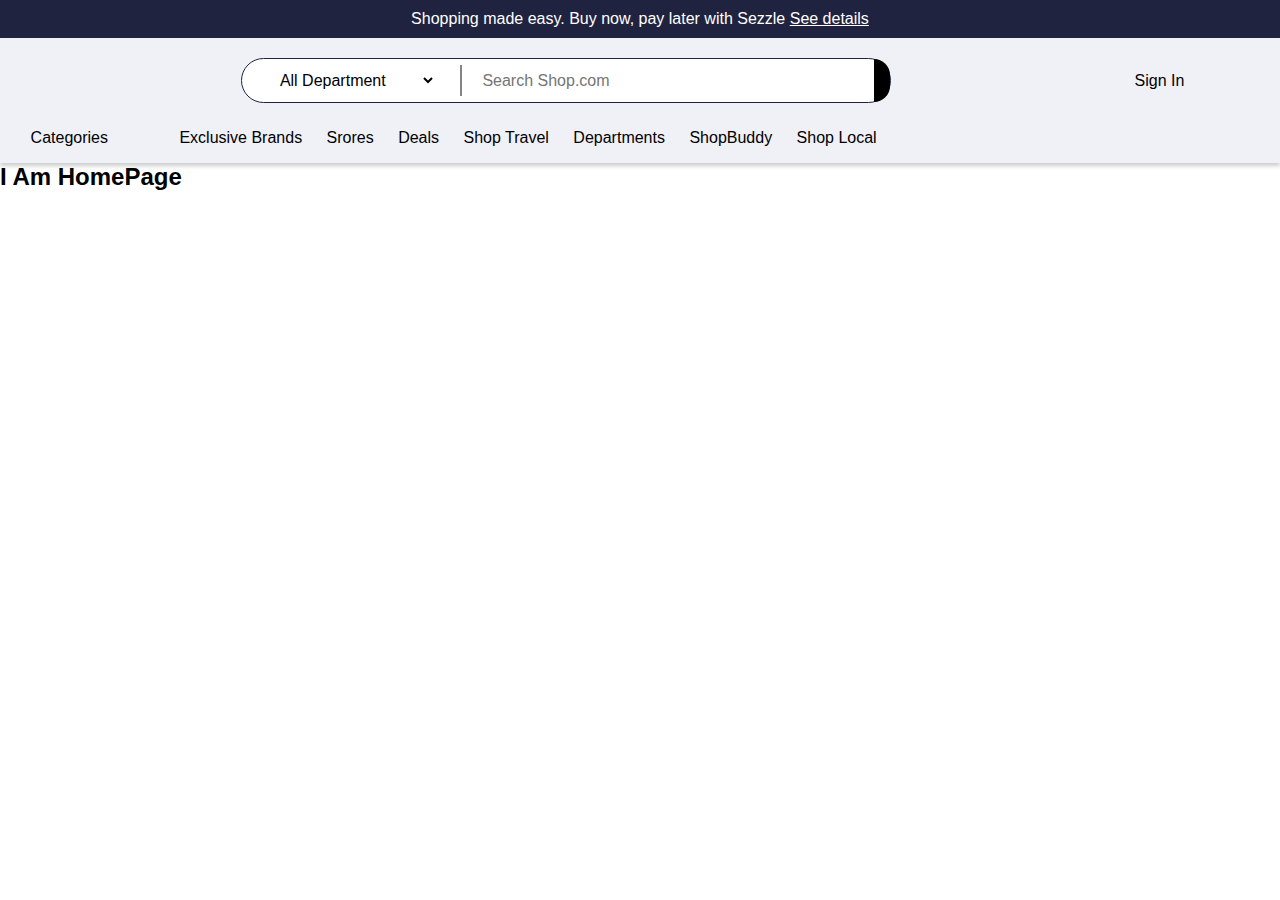
==== index.html @ d6e65380 "Day 2 Task Completed" ====
<!DOCTYPE html>
<html lang="en">

<head>
    <meta charset="UTF-8">
    <meta http-equiv="X-UA-Compatible" content="IE=edge">
    <meta name="viewport" content="width=device-width, initial-scale=1.0">
    <script src="https://code.jquery.com/jquery-1.10.2.js"></script>
    <title>SHOP.COM - Login Page</title>
    <link rel="stylesheet" href="index.css">
</head>

<body>
    <div id="nav-placeholder">

    </div>
   <h2>I Am HomePage</h2>
</body>

</html>

<script src="login.js"></script>
---- index.css ----
body {
    font-family: Roboto, Arial, Helvetica, sans-serif;
}

* {
    margin: 0;
    padding: 0;
    box-sizing: border-box;
}

/* Header Css */
header {
    background: #f0f1f7;
    box-shadow: 0 3px 4px rgba(0, 0, 0, .2);
}

.headBanner {
    background: #202340;
    color: white;
    text-align: center;
    padding: 10px;
}

.headBanner>a {
    background: #202340;
    color: white;
}

.searchSection {
    margin-left: 2%;
    margin-right: 2%;
    margin-top: 20px;
    display: grid;
    grid-template-columns: 65% 35%;
}

.searchSection>div {
    display: flex;
    gap: 40px;

}

.searchSection>div>img:first-child {
    width: 175px;
}

.searchBar {
    display: flex;
    align-items: center;
    position: relative;
    justify-content: space-between;
    background-color: #fff;
    border: 1px solid #202340;
    border-radius: 45px;
    width: 100%;
    height: 45px;
    max-height: 45px;
    max-width: 650px;
}

.searchBar>input {
    width: 60%;
    border: none;
    height: 70%;
    padding-left: 20px;
    font-size: 16px;
    background-color: transparent;
    border-left: 2px solid rgb(133, 133, 133);
}

.searchBar>img {
    height: 100%;
    padding: 8px;
    padding-top: 11px;
    border-radius: 00 100px 100px 0;
    background-color: black;

}

.searchBar>select {
    text-align: center;
    width: 30%;
    border: none;
    background-color: transparent;
    font-size: 16px;
    height: max-content;
}

.accountSection {
    align-items: center;
    justify-content: flex-end;
}

.accountSection>div {
    display: flex;
    gap: 40px;
}
.accountSection>div>div>a {
    text-decoration: none;
    color: black;
}

.accountSection>div>div {
    display: flex;
    gap: 5px;
    line-height: 45px;
}

.accountSection>div>div>img {
    height: 45px;
    padding: 5px;
}

.mobileLogo {
    opacity: 0;
    position: absolute;
    height: 45px;
}

.menuSection {
    margin-left: 2%;
    margin-right: 2%;
    margin-top: 20px;
    padding-bottom: 10px;
    display: flex;
    gap: 5%;
}

.cate {
    display: flex;
    gap: 5px;
}

.cate>img {
    height: 30px;
}

.cate>p {
    line-height: 30px;
}

.menu>a {
    text-decoration: none;
    color: black;
    line-height: 30px;
    padding: 0 10px;
}

/* Header CSS Ends */

/* Login Page */

.signIn {
    max-width: 40%;
    margin: 50px 30% 50px 20%;
    display: grid;
    grid-template-columns: repeat(2, 1fr);
    gap: 50px;
}

.signIn>div>h2 {
    margin-bottom: 15px;
}

.signIn a {
    color: black;
}

.signIn>div>form>input[type='email'],
.signIn>div>form>input[type='password'] {
    width: 100%;
    padding: 10px 10px;
    font-size: 18px;
    margin: 4px 0;
}

.signIn>div>form>input[type='submit'] {
    margin: 20px 0 10px;
    width: 100%;
    color: white;
    text-decoration: none;
    background-color: #414467;
    border: 1px solid #414467;
    padding: 10px;
    border-radius: 40px;
    font-size: 16px;
    font-weight: bold;
}

.signIn>div>h3 {
    font-size: 22px;
    font-weight: 500;
    margin-top: 30px;
}

.signIn>div>p {
    font-size: 15px;
    font-weight: 500;
    margin-top: 10px;
    line-height: 20px;
}

.signIn>div>.createaAccount {
    display: block;
    text-align: center;
    color: black;
    background-color: transparent;
    border: 1px solid #414467;
    padding: 10px;
    border-radius: 40px;
    font-size: 16px;
    font-weight: bold;
    margin-top: 20px;
    text-decoration: none;
}



/* Login Page Ends */


/* Signup Page Starts */

.signup {
    max-width: 50%;
    margin: 50px auto;
}

.signup>div>form>input[type='email'] {
    width: 100%;
    padding: 8px;
    font-size: 18px;
    margin: 4px 0;
}

.signup>div>form>div {
    display: grid;
    grid-template-columns: 46% 46%;
    gap: 8%;
    margin-top: 20px;
}

.signup>div>form>div>div>input {
    width: 100%;
    padding: 8px;
    font-size: 18px;
    margin: 4px 0;
}

.signup>div>form>label {
    display: block;
    margin-top: 20px;
}

.signup>div>form>p>span {
    text-decoration: underline;
}

.signup>div>form>p>span:hover {
    color: rgb(0, 119, 255);
    text-decoration: none;
    cursor: pointer;
}
.signup>div>p{
    margin-top: 10px;
}

.signup>div>form>input[type='submit'] {
    margin: 20px 0 10px;
    color: white;
    text-decoration: none;
    background-color: #414467;
    border: 1px solid #414467;
    padding: 10px 15%;
    border-radius: 40px;
    font-size: 16px;
    font-weight: bold;
    cursor: pointer;
}



/* Signup Page Ends */


/* Media Queries */
@media only screen and (max-width: 1400px) {
    .searchSection {
        grid-template-columns: 75% 25%;
    }

    .accountSection>div {
        gap: 25px;
    }

    .accountSection>div>div>p {
        opacity: 0;
        position: absolute;
    }

    .signIn {
        max-width: 65%;
        margin: 50px auto;
    }
}

@media only screen and (max-width: 900px) {


    .accountSection>div {
        gap: 10px;
    }

    .mobileLogo {
        opacity: 1;
        position: initial;
        height: 45px;
    }

    .searchSection>div>img:first-child {
        opacity: 0;
        position: absolute;
    }

    .searchSection {
        margin-left: 10%;
        margin-right: 10%;
    }

    .accountSection>div>div:nth-child(2) {
        opacity: 0;
        position: absolute;
    }

    .menu>a {
        padding: 0 5px;

    }

    .cate {
        opacity: 0;
        position: absolute;
    }

    .menuSection {
        display: initial;
        text-align: center;
    }

    .signIn {
        max-width: 75%;
        gap: 30px;
    }

    .signup {
        max-width: 75%;
    }
}


@media only screen and (max-width: 600px) {
    .searchSection {
        grid-template-columns: 80% 20%;
    }

    .accountSection>div {
        gap: 5px;
    }

    .mobileLogo {
        opacity: 1;
        position: initial;
        height: 45px;
    }

    .searchSection>div>img:first-child {
        opacity: 0;
        position: absolute;
    }

    .searchSection {
        margin-left: 5%;
        margin-right: 5%;
    }

    .accountSection>div>div:nth-child(1) {
        opacity: 0;
        position: absolute;
    }

    .signIn {
        max-width: 95%;
        gap: 10px;
    }

    .signIn>div>p {
        line-height: 17px;
    }

    .signup {
        max-width: 90%;
    }
}

@media only screen and (max-width: 700px) {
    .menuSection {
        opacity: 0;
        position: absolute;
    }

    .accountSection {
        margin-bottom: 20px;
    }
}
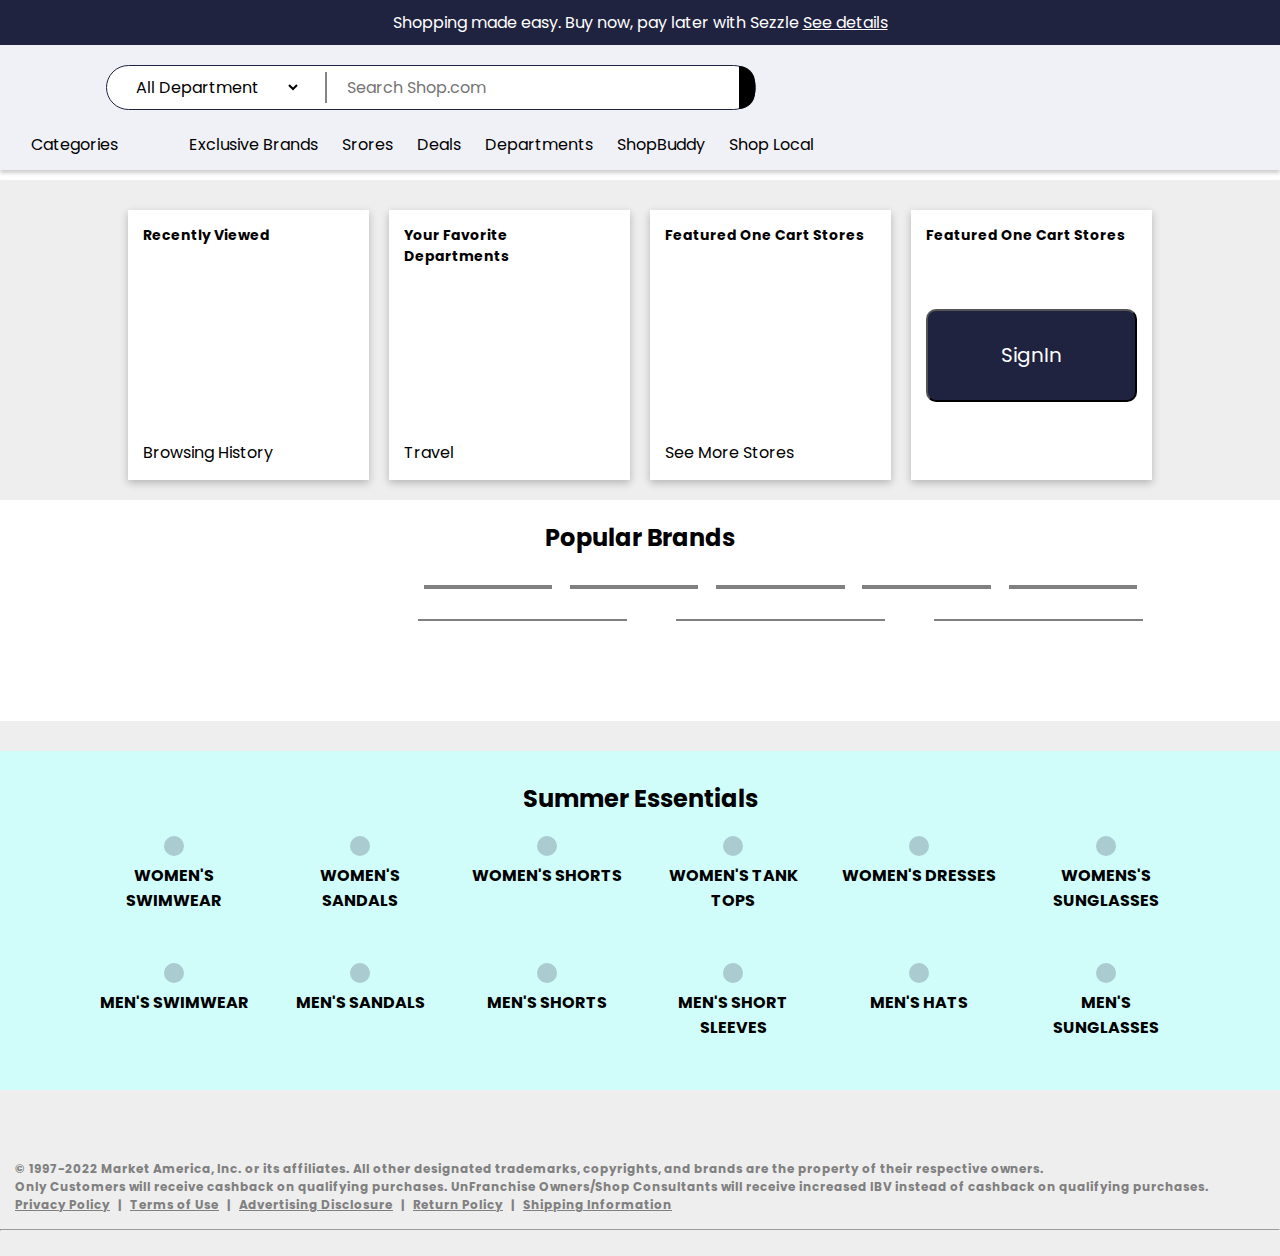
==== commit 8b4be88e: "All Task Completed" ====
--- a/index.html
+++ b/index.html
@@ -7,6 +7,9 @@
     <meta name="viewport" content="width=device-width, initial-scale=1.0">
     <script src="https://code.jquery.com/jquery-1.10.2.js"></script>
     <title>SHOP.COM - Login Page</title>
+    <link
+        href="https://fonts.googleapis.com/css2?family=Lato:ital,wght@0,100;0,300;0,400;0,700;0,900;1,100;1,300;1,400;1,700;1,900&family=Open+Sans:wght@300;400;500;600;700;800&family=Poppins:ital,wght@0,100;0,200;0,300;0,400;0,500;0,600;0,700;0,800;0,900;1,100;1,200;1,300;1,400;1,500;1,600;1,700;1,800;1,900&display=swap"
+        rel="stylesheet">
     <link rel="stylesheet" href="index.css">
 </head>
 
@@ -14,8 +17,151 @@
     <div id="nav-placeholder">
 
     </div>
-   <h2>I Am HomePage</h2>
+    <div class="homePage">
+        <img class="banner1" src="https://img.shop.com/Image/resources/homepage/30_Anniversary_Banner.png" alt="">
+        <img class="banner2" src="https://www.shop.com/feo-cdn/F/S/Zoq4plz2Q.webp" alt="">
+        <div class="section1">
+            <div>
+                <h3>Recently Viewed</h3>
+                <div class="recentView">
+                    <img src="https://img.shop.com/Image/250000/250900/250986/products/1937186603.jpg?plain&size=400x400"
+                        alt="">
+                    <img src="https://img.shop.com/Image/270000/275200/275288/products/1730212093.jpg?plain&size=400x400"
+                        alt="">
+                    <img src="https://img.shop.com/Image/250000/251800/251872/products/1787589119.jpg?plain&size=400x400"
+                        alt="">
+                    <img src="https://img.shop.com/Image/240000/243300/243395/products/1887745621.jpg?plain&size=400x400"
+                        alt="">
+                </div>
+                <p>Browsing History</p>
+            </div>
+            <div>
+                <h3>Your Favorite Departments</h3>
+                <div class="dept">
+                    <img src="https://img.shop.com/Image/departments/Travel.jpg" alt="">
+                </div>
+                <p>Travel</p>
+            </div>
+            <div>
+                <h3>Featured One Cart Stores</h3>
+                <div class="cartStore">
+                    <img src="https://img.shop.com/Image/topbrands/nmlogos_114426.gif" alt="">
+                    <img src="https://img.shop.com/Image/topbrands/nmlogos_107913.gif" alt="">
+                    <img src="https://img.shop.com/Image/topbrands/nmlogos_125496.gif" alt="">
+                    <img src="https://img.shop.com/Image/topbrands/nmlogos_138557.gif" alt="">
+                </div>
+                <p>See More Stores</p>
+            </div>
+            <div>
+                <h3>Featured One Cart Stores</h3>
+                <button>SignIn</button>
+                <img src="https://img.shop.com/Image/homepage/Rastellis_MA_MidSummer22_600x600-img_CTA1657723097922.png"
+                    alt="">
+            </div>
+        </div>
+        <div class="section2">
+            <h2>Popular Brands</h2>
+            <div>
+                <div><img src="https://www.shop.com/feo-cdn/P/w/qgPIuF0Jw.jpg" alt=""></div>
+                <div>
+                    <div class="brands">
+                        <img src="https://www.shop.com/feo-cdn/A/p/ONaGbc0Sw.webp" alt="">
+                        <img src="https://www.shop.com/feo-cdn/W/F/MSQneTOF8.webp" alt="">
+                        <img src="https://www.shop.com/feo-cdn/b/M/ihVmpQaZE.webp" alt="">
+                        <img src="https://www.shop.com/feo-cdn/0/K/gWuirwaLk.webp" alt="">
+                        <img src="https://www.shop.com/feo-cdn/l/I/USB2Cic44.webp" alt="">
+                    </div>
+                    <div class="section2Banner">
+                        <img src="https://www.shop.com/feo-cdn/0/8/XFSnEvR-w.webp" alt="">
+                        <img src="https://www.shop.com/feo-cdn/_/G/kUAjVyMNw.webp" alt="">
+                        <img src="https://www.shop.com/feo-cdn/3/K/NjwdecovA.webp" alt="">
+                    </div>
+                </div>
+            </div>
+        </div>
+        <div class="section3">
+            <img src="https://img.shop.com/Image/resources/homepage/shop-homepage-icon-gold.svg" alt="">
+            <div>
+                <img src="https://www.shop.com/feo-cdn/6/9/G7Ad7KdVc.webp" alt="">
+                <img src="https://www.shop.com/feo-cdn/0/C/A6yJeUcUE.webp" alt="">
+                <img src="https://www.shop.com/feo-cdn/7/h/Md2GZMueQ.jpg" alt="">
+            </div>
+        </div>
+        <div class="section4">
+            <h2>Summer Essentials</h2>
+            <div>
+                <div>
+                    <img src="https://www.shop.com/feo-cdn/b/K/2vv1Z47L0.webp" alt="">
+                    <h4>WOMEN'S SWIMWEAR</h4>
+                </div>
+                <div>
+                    <img src="https://www.shop.com/feo-cdn/l/0/EQCh8QALQ.webp" alt="">
+                    <h4>WOMEN'S SANDALS</h4>
+                </div>
+                <div>
+                    <img src="https://www.shop.com/feo-cdn/p/q/Jof4INN8A.webp" alt="">
+                    <h4>WOMEN'S SHORTS</h4>
+                </div>
+                <div>
+                    <img src="https://www.shop.com/feo-cdn/u/k/84UwsiO0s.webp" alt="">
+                    <h4>WOMEN'S TANK TOPS</h4>
+                </div>
+                <div>
+                    <img src="https://www.shop.com/feo-cdn/a/v/uwufkyi-0.webp" alt="">
+                    <h4>WOMEN'S DRESSES</h4>
+                </div>
+                <div>
+                    <img src="https://www.shop.com/feo-cdn/A/t/xBcb1ZKbs.webp" alt="">
+                    <h4>WOMENS'S SUNGLASSES</h4>
+                </div>
+                <div>
+                    <img src="https://www.shop.com/feo-cdn/P/t/_Cof30m-o.webp" alt="">
+                    <h4>MEN'S SWIMWEAR</h4>
+                </div>
+                <div>
+                    <img src="https://www.shop.com/feo-cdn/c/-/90AfVq_Sk.webp" alt="">
+                    <h4>MEN'S SANDALS</h4>
+                </div>
+                <div>
+                    <img src="https://www.shop.com/feo-cdn/K/Y/MblJbUibw.webp" alt="">
+                    <h4>MEN'S SHORTS</h4>
+                </div>
+                <div>
+                    <img src="https://www.shop.com/feo-cdn/X/C/0qtkwaq7o.webp" alt="">
+                    <h4>MEN'S SHORT SLEEVES</h4>
+                </div>
+                <div>
+                    <img src="https://www.shop.com/feo-cdn/F/Z/lZAzkz_Kk.webp" alt="">
+                    <h4>MEN'S HATS</h4>
+                </div>
+                <div>
+                    <img src="https://www.shop.com/feo-cdn/D/t/G5GkDNgBk.webp" alt="">
+                    <h4>MEN'S SUNGLASSES</h4>
+                </div>
+            </div>
+        </div>
+        <div class="footer">
+            <img src="https://i.ibb.co/3YGgjNq/image.png" alt="">
+            <div>
+                <p>
+                    © 1997-2022 Market America, Inc. or its affiliates. All other designated trademarks, copyrights, and
+                    brands are the property of their respective owners.</p>
+                <p>Only Customers will receive cashback on qualifying purchases. UnFranchise Owners/Shop Consultants
+                    will receive increased IBV instead of cashback on qualifying purchases.</p>
+                <p>
+                    <a href="#">Privacy Policy</a> |
+                    <a href="#">Terms of Use</a> |
+                    <a href="#">Advertising Disclosure</a> |
+                    <a href="#">Return Policy</a> |
+                    <a href="#">Shipping Information</a>
+                </p>
+            </div>
+            <hr>
+            <img src="https://i.ibb.co/ZNPN9f8/image.png" alt="">
+        </div>
+    </div>
 </body>
+
 
 </html>
 
--- a/index.css
+++ b/index.css
@@ -1,5 +1,5 @@
 body {
-    font-family: Roboto, Arial, Helvetica, sans-serif;
+    font-family: Poppins, Arial, Helvetica, sans-serif;
 }
 
 * {
@@ -40,7 +40,7 @@
 
 }
 
-.searchSection>div>img:first-child {
+.searchSection>div>a>img:first-child {
     width: 175px;
 }
 
@@ -87,7 +87,6 @@
 }
 
 .accountSection {
-    align-items: center;
     justify-content: flex-end;
 }
 
@@ -95,9 +94,14 @@
     display: flex;
     gap: 40px;
 }
+
 .accountSection>div>div>a {
     text-decoration: none;
     color: black;
+}
+
+.accountSection p>a {
+    text-decoration: none;
 }
 
 .accountSection>div>div {
@@ -261,7 +265,8 @@
     text-decoration: none;
     cursor: pointer;
 }
-.signup>div>p{
+
+.signup>div>p {
     margin-top: 10px;
 }
 
@@ -283,6 +288,487 @@
 /* Signup Page Ends */
 
 
+/* Shop Page Starts */
+
+
+.shopPage {
+    margin-left: 2%;
+    margin-right: 2%;
+    margin-top: 20px;
+    display: grid;
+    grid-template-columns: repeat(4, 1fr);
+    gap: 30px 20px;
+}
+
+
+.itemProduct {
+    border: 1px solid rgb(190, 190, 190);
+    padding: 20px;
+}
+
+.itemProduct:hover {
+    box-shadow: rgba(0, 0, 0, 0.16) 0px 3px 6px, rgba(0, 0, 0, 0.23) 0px 3px 6px;
+}
+
+.itemProduct>button {
+    height: 40px;
+    padding: 8px 25px;
+    border-radius: 50px;
+    border: none;
+    cursor: pointer;
+    line-height: 18px;
+    background-color: #414467;
+    color: white;
+    font-weight: bold;
+    float: right;
+    left: 250px;
+    bottom: 35px;
+    margin-top: -38px;
+}
+
+.itemProduct>p {
+    line-height: 25px;
+    font-size: 18px;
+    margin-top: 10px;
+}
+
+.itemProduct>label {
+    font-size: 14px;
+}
+
+.itemProduct>h2 {
+    margin-top: 15px;
+}
+
+.itemProduct>img {
+    width: 100%;
+}
+
+.itemProduct>button:hover {
+    background-color: green;
+    transform: scale(1.05);
+}
+
+.itemProduct>button:active {
+    background-color: gray;
+    transform: scale(0.95);
+}
+
+.cong {
+    width: 90%;
+    padding: 20px;
+    background-color: rgba(0, 128, 0, 0.267);
+    margin: 10px 0;
+    border-radius: 20px;
+    color: green;
+    font-weight: bold;
+    margin: 20px auto;
+}
+
+.info {
+    width: 90%;
+    padding: 20px;
+    background-color: rgba(0, 162, 255, 0.267);
+    margin: 10px 0;
+    border-radius: 20px;
+    color: rgb(0, 108, 158);
+    font-weight: bold;
+    margin: 20px auto;
+}
+
+.rem {
+    width: 78%;
+    padding: 20px;
+    background-color: rgba(255, 0, 0, 0.123);
+    margin: 10px 0;
+    border-radius: 20px;
+    color: rgba(255, 0, 0, 0.849);
+    font-weight: bold;
+    margin: 20px auto;
+}
+
+.filterShop {
+    margin-left: 2%;
+}
+
+.filterShop>select {
+    padding: 10px 20px;
+    background-color: #202340;
+    color: white;
+    font-size: 16px;
+    font-weight: bold;
+    text-transform: uppercase;
+    border-radius: 15px;
+    margin: 20px 0 0 10px;
+}
+
+
+/* Shop Page Ends */
+
+/* Cart Page Starts */
+
+
+.cart>div {
+    display: grid;
+    grid-template-columns: 1fr 3fr;
+    box-shadow: rgba(0, 0, 0, 0.24) 0px 3px 8px;
+    padding: 10px;
+    border-radius: 10px;
+    margin-top: 25px;
+}
+
+.total {
+    box-shadow: rgba(0, 0, 0, 0.24) 0px 3px 8px;
+    padding: 20px;
+    border-radius: 10px;
+    margin-top: 25px;
+    text-align: center;
+    height: 500px;
+}
+
+.total>div {
+    text-align: left;
+
+}
+
+.total>input {
+    width: 90%;
+    margin: 15px auto;
+    margin-top: 25px;
+    padding: 10px;
+    border-radius: 25px;
+    font-size: 18px;
+    font-weight: bold;
+}
+
+.cartPage {
+    display: grid;
+    grid-template-columns: 3fr 1fr;
+    gap: 30px;
+    width: 96%;
+    margin-left: 2%;
+    margin-right: 2%;
+    margin-top: 20px;
+}
+
+
+.cart>div>div>button {
+    background-color: red;
+    border: none;
+    padding: 10px 20px;
+    border-radius: 10px;
+    color: white;
+    font-weight: 600;
+    margin: 20px 0;
+}
+
+.cart>div>div>img {
+    height: 200px;
+    margin: auto;
+    display: block;
+}
+
+.cart>div>div:nth-child(2) {
+    padding: 20px 10px;
+}
+
+
+.total>button {
+    background-color: green;
+    border: none;
+    padding: 10px 20px;
+    border-radius: 30px;
+    color: white;
+    font-weight: 600;
+    text-transform: uppercase;
+}
+
+.mar {
+    margin-top: 10px;
+}
+
+.total>div>h2 {
+    margin-top: 20px;
+}
+
+#buyNow {
+    background-color: rgb(218, 141, 0);
+    width: 90%;
+    padding: 10px;
+    font-size: 20px;
+    cursor: pointer;
+    font-family: Poppins;
+}
+
+button {
+    font-family: Poppins;
+}
+
+input {
+    font-family: Poppins;
+}
+
+select {
+    font-family: Poppins;
+}
+
+button {
+    font-family: Poppins;
+}
+
+#buyNow:hover {
+    transition: ease-in;
+    transition-duration: 400ms;
+    background-color: rgba(218, 142, 0, 0.456);
+    color: rgb(184, 119, 0);
+}
+
+#buyNow:active {
+    transition: ease-out;
+    transition-duration: 500ms;
+    transform: scale(0.95);
+    background-color: rgb(184, 184, 184);
+    color: gray;
+}
+
+/* Cart Page Ends */
+
+
+
+/* HomePage Starts */
+/* .homePage {} */
+
+.banner1 {
+    display: block;
+    margin: 10px auto;
+    width: 100%;
+}
+
+.banner2 {
+    width: 90%;
+    display: block;
+    margin: 10px auto;
+}
+
+.section1 {
+    width: 80%;
+    display: grid;
+    grid-template-columns: repeat(4, 1fr);
+    gap: 20px;
+    margin: 20px auto;
+}
+
+.section1>div {
+    display: grid;
+    box-shadow: rgba(0, 0, 0, 0.24) 0px 3px 8px;
+    padding: 15px;
+    background-color: white;
+}
+
+
+.recentView {
+    display: grid;
+    grid-template-columns: repeat(2, 1fr);
+    margin: 40px 0;
+}
+
+.recentView>img {
+    width: 100%;
+    cursor: pointer;
+}
+
+.dept>img {
+    width: 100%;
+    cursor: pointer;
+}
+
+.cartStore>img {
+    width: 150px;
+    margin: 7% auto;
+    display: block;
+    padding: 15px;
+    cursor: pointer;
+
+}
+
+.section1>div:last-child>img {
+    width: 100%;
+    cursor: pointer;
+}
+
+.section1>div:last-child>button {
+    width: 100%;
+    background-color: #202340;
+    margin: 20px 0;
+    padding: 8px;
+    font-size: 20px;
+    color: white;
+    border-radius: 10px;
+    cursor: pointer;
+}
+
+.section1>div>h3 {
+    font-size: .875rem;
+    margin-bottom: 10px;
+    margin-bottom: auto;
+}
+
+.section1>div p {
+    margin-top: auto;
+}
+
+.section2 {
+    text-align: center;
+    margin: 20px auto;
+    background-color: white;
+    padding: 20px;
+    padding-bottom: 100px;
+
+}
+
+.section2>div {
+    text-align: center;
+    width: 85%;
+    margin: auto;
+    display: grid;
+    grid-template-columns: 1fr 3fr;
+    gap: 60px;
+}
+
+.section2>div>div {
+    display: grid;
+}
+
+.section2>div img {
+    width: 100%;
+    margin-top: auto;
+    margin-bottom: auto;
+}
+
+.brands {
+    display: flex;
+    flex-wrap: wrap;
+    justify-content: space-between;
+    padding: 10px;
+    margin: 20px;
+}
+
+.section2Banner {
+    display: flex;
+    justify-content: space-around;
+}
+
+.section2 .section2Banner>img {
+    width: 27%;
+    border: 1px solid gray;
+    cursor: pointer;
+}
+
+.section2>div>div .brands>img {
+    width: 18%;
+    border: 2px solid gray;
+    padding: 0 30px;
+    cursor: pointer;
+}
+
+.section2>div>div .brands>img:hover {
+    border: 2px solid green;
+    transform: scale(1.1);
+}
+
+.homePage {
+    background-color: #eeeeee;
+}
+
+.section3 {
+    background-color: white;
+    width: 100%;
+    box-sizing: initial;
+}
+
+.section3>img {
+    position: relative;
+    width: 180px;
+    margin: auto;
+    display: block;
+    bottom: 80px;
+}
+
+.section3>div {
+    display: flex;
+    width: 80%;
+    margin: -40px auto 10px auto;
+    padding-bottom: 30px;
+    justify-content: space-around;
+}
+
+.section4>div {
+    display: grid;
+    grid-template-columns: repeat(6, 1fr);
+    gap: 30px;
+    width: 65%;
+    margin: auto;
+    margin-top: 20px;
+}
+
+.section4 {
+    background-color: #d0fdfa;
+    margin: 10px 0;
+    padding: 30px 0;
+    text-align: center;
+}
+
+.section4>div>div>img {
+    width: 100%;
+    border: 10px solid rgba(84, 88, 113, .3);
+    border-radius: 50%;
+}
+
+.section4>div>div {
+    cursor: pointer;
+}
+
+.section4>div>div:hover {
+    transform: scale(1.05);
+}
+
+.section4>div>div>h4 {
+    margin-bottom: 20px;
+}
+
+.footer {
+    width: 100%;
+    margin-top: 30px;
+}
+
+.footer>img {
+    width: 100%;
+}
+
+.footer>div>p {
+    font-size: 12px;
+    color: gray;
+    font-weight: bold;
+}
+
+.footer>div {
+    padding: 15px;
+}
+
+.footer a {
+    padding: 0 5px;
+    color: gray;
+}
+
+.footer a:first-child {
+    padding-left: 0px;
+}
+
+/* HomePage Ends */
+
+
+
+
 /* Media Queries */
 @media only screen and (max-width: 1400px) {
     .searchSection {
@@ -302,6 +788,31 @@
         max-width: 65%;
         margin: 50px auto;
     }
+
+    .shopPage {
+        grid-template-columns: repeat(3, 1fr);
+        gap: 20px 15px;
+    }
+
+    .cartPage {
+        grid-template-columns: 2fr 1fr;
+    }
+
+    .section2>div {
+        grid-template-columns: 2fr 7fr;
+    }
+
+    .section2>div>div .brands>img {
+        width: 18%;
+        border: 2px solid gray;
+        padding: 0 20px;
+        cursor: pointer;
+    }
+
+    .section4>div {
+        width: 85%;
+    }
+
 }
 
 @media only screen and (max-width: 900px) {
@@ -309,6 +820,115 @@
 
     .accountSection>div {
         gap: 10px;
+    }
+
+
+    .searchSection>div {
+        display: flex;
+        gap: 15px;
+    }
+
+
+
+    .searchSection>div>a:nth-child(2)>img {
+        width: 45px;
+    }
+
+    .searchSection {
+        margin-left: 10%;
+        margin-right: 10%;
+    }
+
+    .accountSection>div>div:nth-child(2) {
+        opacity: 0;
+        position: absolute;
+    }
+
+    .menu>a {
+        padding: 0 5px;
+
+    }
+
+    .cate {
+        opacity: 0;
+        position: absolute;
+    }
+
+    .menuSection {
+        display: initial;
+        text-align: center;
+    }
+
+    .signIn {
+        max-width: 75%;
+        gap: 30px;
+    }
+
+    .signup {
+        max-width: 75%;
+    }
+
+    .shopPage {
+        grid-template-columns: repeat(2, 1fr);
+        gap: 20px 15px;
+    }
+
+    .cartPage {
+        grid-template-columns: repeat(1, 1fr);
+        grid-template-rows: repeat(1, 1fr);
+    }
+
+    .section1 {
+        grid-template-columns: repeat(2, 1fr);
+    }
+
+    .section2>div {
+        grid-template-columns: repeat(1, 1fr);
+    }
+
+    .section2>div img {
+        width: 400px;
+        margin: auto;
+    }
+
+    .brands>img:last-child {
+        visibility: hidden;
+        position: absolute;
+    }
+
+    .section2 .section2Banner>img {
+        width: 30%;
+    }
+
+    .section2>div>div .brands>img {
+        width: 22%;
+        border: 2px solid gray;
+        padding: 0 30px;
+        cursor: pointer;
+    }
+
+    .section4>div {
+        width: 80%;
+    }
+
+    .section4>div {
+        grid-template-columns: repeat(4, 1fr);
+    }
+
+
+
+
+}
+
+
+@media only screen and (max-width: 600px) {
+
+    .searchSection {
+        grid-template-columns: 80% 20%;
+    }
+
+    .accountSection>div {
+        gap: 5px;
     }
 
     .mobileLogo {
@@ -323,86 +943,83 @@
     }
 
     .searchSection {
-        margin-left: 10%;
-        margin-right: 10%;
-    }
-
-    .accountSection>div>div:nth-child(2) {
+        margin-left: 5%;
+        margin-right: 5%;
+    }
+
+    .accountSection>div>div:nth-child(1) {
         opacity: 0;
         position: absolute;
     }
 
-    .menu>a {
-        padding: 0 5px;
-
-    }
-
-    .cate {
+    .signIn {
+        max-width: 95%;
+        gap: 10px;
+    }
+
+    .signIn>div>p {
+        line-height: 17px;
+    }
+
+    .signup {
+        max-width: 90%;
+    }
+
+    .itemProduct>button {
+        padding: 8px 15px;
+    }
+
+    .cart>div {
+        display: block;
+    }
+
+    .section1 {
+        grid-template-columns: repeat(1, 1fr);
+    }
+
+    .section2>div img {
+        width: 100%;
+    }
+
+    .section2>div>div .brands>img,
+    .brands {
+        padding: 0;
+        margin: 10px 0;
+    }
+
+    .section2Banner>img:last-child {
+        visibility: hidden;
+        position: absolute;
+    }
+
+    .section2Banner>img {
+        width: 45% !important;
+    }
+
+    .section4>div {
+        grid-template-columns: repeat(2, 1fr);
+    }
+
+}
+
+@media only screen and (max-width: 700px) {
+    .searchSection>div {
+        display: flex;
+        gap: 40px;
+    }
+
+    .searchSection>div>a:first-child {
         opacity: 0;
         position: absolute;
-    }
-
-    .menuSection {
-        display: initial;
-        text-align: center;
-    }
-
-    .signIn {
-        max-width: 75%;
-        gap: 30px;
-    }
-
-    .signup {
-        max-width: 75%;
-    }
-}
-
-
-@media only screen and (max-width: 600px) {
-    .searchSection {
-        grid-template-columns: 80% 20%;
-    }
-
-    .accountSection>div {
-        gap: 5px;
     }
 
     .mobileLogo {
         opacity: 1;
         position: initial;
         height: 45px;
-    }
-
-    .searchSection>div>img:first-child {
-        opacity: 0;
-        position: absolute;
-    }
-
-    .searchSection {
-        margin-left: 5%;
-        margin-right: 5%;
-    }
-
-    .accountSection>div>div:nth-child(1) {
-        opacity: 0;
-        position: absolute;
-    }
-
-    .signIn {
-        max-width: 95%;
-        gap: 10px;
-    }
-
-    .signIn>div>p {
-        line-height: 17px;
-    }
-
-    .signup {
-        max-width: 90%;
-    }
-}
-
-@media only screen and (max-width: 700px) {
+
+    }
+
     .menuSection {
         opacity: 0;
         position: absolute;
@@ -411,4 +1028,16 @@
     .accountSection {
         margin-bottom: 20px;
     }
+
+    .section2>div>div .brands>img {
+        padding: 0 10px;
+    }
+
+    .section4>div {
+        grid-template-columns: repeat(3, 1fr);
+    }
+
+    .section4>div {
+        width: 90%;
+    }
 }